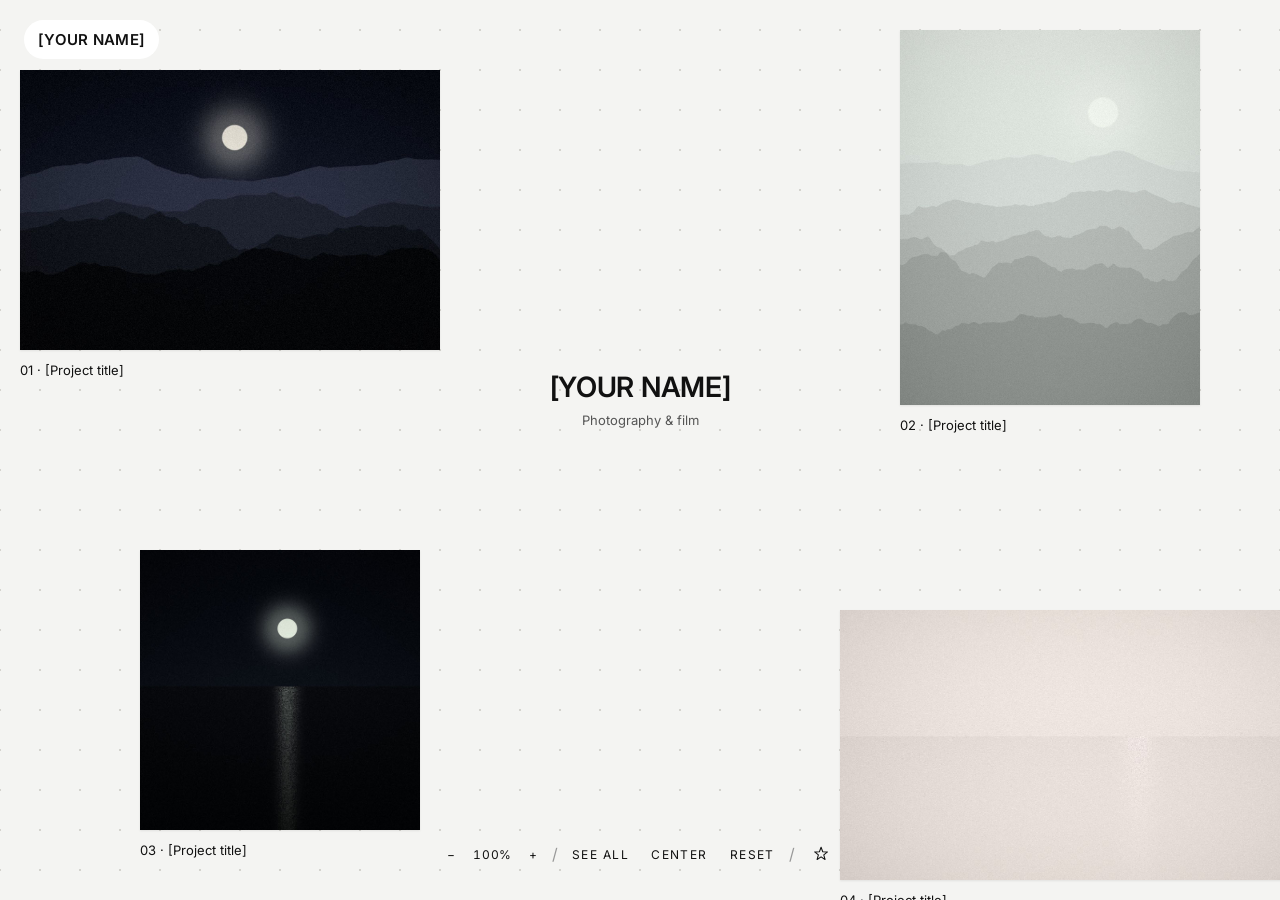
==== index.html @ aa9d9eaa "Open-canvas photography portfolio Pan/zoom canvas gallery with movable, resizable photos, stamp tool" ====
<!doctype html>
<html lang="en">
<head>
<meta charset="utf-8">
<meta name="viewport" content="width=device-width, initial-scale=1, viewport-fit=cover">
<title>Portfolio</title>
<link rel="preconnect" href="https://fonts.googleapis.com">
<link rel="preconnect" href="https://fonts.gstatic.com" crossorigin>
<link href="https://fonts.googleapis.com/css2?family=Inter:wght@400;500;600&amp;display=swap" rel="stylesheet">
<link rel="stylesheet" href="css/style.css">
</head>
<body class="canvas-page">
<div class="viewport" id="viewport">
  <div class="world" id="world">
    <div class="center-name">
      <span class="center-title" data-site="name"></span>
      <span class="center-sub" data-site="tagline"></span>
    </div>
    <svg class="ink" id="ink" width="5000" height="3600" viewBox="0 0 5000 3600" aria-hidden="true"></svg>
  </div>

  <header class="top">
    <span class="name-pill" data-site="name"></span>
  </header>

  <nav class="toolbar" aria-label="Canvas tools">
    <button type="button" class="t" id="zoomOut" aria-label="Zoom out">−</button>
    <span class="zoom" id="zoomLabel">100%</span>
    <button type="button" class="t" id="zoomIn" aria-label="Zoom in">+</button>
    <span class="sep" aria-hidden="true">/</span>
    <button type="button" class="t" id="seeAll">See all</button>
    <button type="button" class="t" id="center">Center</button>
    <button type="button" class="t" id="reset">Reset</button>
    <span class="sep" aria-hidden="true">/</span>
    <button type="button" class="t icon" id="stamp" aria-pressed="false" title="Stamp: star → sparkle → shine → off" aria-label="Stamp">
      <svg width="18" height="18" viewBox="0 0 24 24" aria-hidden="true"><path id="stampIcon" d="" fill="none" stroke="currentColor" stroke-width="1.4" stroke-linejoin="round"></path></svg>
    </button>
    <button type="button" class="t icon" id="color" hidden title="Stamp color" aria-label="Stamp color"><span class="dot" id="colorDot"></span></button>
    <button type="button" class="t" id="clear" hidden>Clear</button>
  </nav>
</div>

<script src="content.js"></script>
<script src="js/shapes.js"></script>
<script src="js/canvas.js"></script>
</body>
</html>
---- css/style.css ----
/* ---------- Base ---------- */
* { box-sizing: border-box; }
html, body { margin: 0; }
body {
  font-family: Inter, system-ui, -apple-system, sans-serif;
  color: #111;
  background: #E6E5E1;
}
a { color: #111; }
a:hover { color: #555; }
button { font: inherit; }

/* ---------- Canvas page ---------- */
.canvas-page { overflow: hidden; }
.viewport {
  position: fixed; inset: 0;
  overflow: hidden;
  background: #E6E5E1;
  touch-action: none;
  user-select: none; -webkit-user-select: none;
  cursor: default;
}
.world {
  position: absolute; left: 0; top: 0;
  width: 5000px; height: 3600px;
  transform-origin: 0 0;
  background-color: #F4F4F2;
  background-image: radial-gradient(#D4D3CE 1.2px, transparent 1.2px);
  background-size: 40px 40px;
  will-change: transform;
}
.center-name {
  position: absolute; left: 2340px; top: 1720px; width: 320px;
  display: flex; flex-direction: column; align-items: center; gap: 8px;
  text-align: center; pointer-events: none;
}
.center-title { font-size: 28px; font-weight: 600; letter-spacing: -0.01em; }
.center-sub { font-size: 13px; color: #555; }

/* Photos */
.tile {
  position: absolute;
  display: flex; flex-direction: column; gap: 8px;
  text-decoration: none; color: #111;
  cursor: grab;
}
.tile .ph {
  position: relative;
  background: #DDDCD8;
  box-shadow: 0 1px 2px rgba(0,0,0,0.08);
  will-change: transform; backface-visibility: hidden;
  transition: transform .5s cubic-bezier(.22,1,.36,1), box-shadow .5s cubic-bezier(.22,1,.36,1);
}
.tile .ph img {
  display: block; width: 100%; height: auto;
  pointer-events: none; -webkit-user-drag: none; user-select: none;
}
.tile:hover .ph { transform: translateY(-5px); box-shadow: 0 14px 28px rgba(0,0,0,0.16); }
.tile.lifted { cursor: grabbing; }
.tile.lifted .ph { transform: scale(1.04); box-shadow: 0 30px 60px rgba(0,0,0,0.25); transition: transform .15s ease, box-shadow .15s ease; }
.tile.pop .ph { transform: translateY(-14px) scale(1.035); box-shadow: 0 24px 48px rgba(0,0,0,0.22); transition: transform .22s cubic-bezier(.22,1,.36,1), box-shadow .22s cubic-bezier(.22,1,.36,1); }
.tile.nudge .ph { animation: nudge 1.1s cubic-bezier(.34,1.56,.64,1); }
@keyframes nudge { 0% { transform: none; } 30% { transform: translate(14px,-8px); box-shadow: 0 18px 36px rgba(0,0,0,0.18); } 100% { transform: none; } }
.tile.resetting { transition: transform 1.1s cubic-bezier(.25,.8,.25,1), width 1.1s cubic-bezier(.25,.8,.25,1); }
.tile.resizing .ph { transform: none; }

.cap { font-size: 13px; cursor: pointer; align-self: flex-start; padding: 4px 0; }
.cap:hover { text-decoration: underline; text-underline-offset: 3px; }
.tile.resizing .cap::after { content: " · " attr(data-size); color: #555; }

/* Invisible resize corners with faint viewfinder marks */
.grip { position: absolute; width: 44px; height: 44px; z-index: 2; }
.grip[data-c="nw"] { left: -16px; top: -16px; cursor: nwse-resize; }
.grip[data-c="ne"] { right: -16px; top: -16px; cursor: nesw-resize; }
.grip[data-c="sw"] { left: -16px; bottom: -16px; cursor: nesw-resize; }
.grip[data-c="se"] { right: -16px; bottom: -16px; cursor: nwse-resize; }
.grip::after {
  content: ""; position: absolute; width: 8px; height: 8px;
  border: 0 solid #111; opacity: 0;
  transition: opacity .25s ease, transform .25s cubic-bezier(.22,1,.36,1);
}
.grip[data-c="nw"]::after { left: 10px; top: 10px; border-top-width: 1.5px; border-left-width: 1.5px; transform: translate(3px,3px); }
.grip[data-c="ne"]::after { right: 10px; top: 10px; border-top-width: 1.5px; border-right-width: 1.5px; transform: translate(-3px,3px); }
.grip[data-c="sw"]::after { left: 10px; bottom: 10px; border-bottom-width: 1.5px; border-left-width: 1.5px; transform: translate(3px,-3px); }
.grip[data-c="se"]::after { right: 10px; bottom: 10px; border-bottom-width: 1.5px; border-right-width: 1.5px; transform: translate(-3px,-3px); }
.tile:hover .grip::after, .tile.resizing .grip::after { opacity: .25; transform: none; }

/* Stamps */
.ink { position: absolute; left: 0; top: 0; overflow: visible; pointer-events: none; z-index: 1000000; }
.stamp { transform-box: fill-box; transform-origin: center; animation: stampIn .45s cubic-bezier(.22,1,.36,1); }
@keyframes stampIn { 0% { transform: scale(1.8); opacity: 0; } 100% { transform: scale(1); opacity: 1; } }
.viewport.clearing .stamp { opacity: 0; transition: opacity .5s ease; animation: none; }

/* Stamp mode */
.viewport.pen-on .tile:hover .ph { transform: none; box-shadow: 0 1px 2px rgba(0,0,0,0.08); }
.viewport.pen-on .cap:hover { text-decoration: none; }
.viewport.pen-on .grip::after { opacity: 0; }
.viewport.panning, .viewport.panning * { cursor: grabbing !important; }

/* Header + toolbar */
.top {
  position: absolute; top: 0; left: 0; right: 0;
  display: flex; justify-content: space-between; align-items: center;
  padding: 20px 24px; pointer-events: none;
}
.name-pill { font-size: 15px; font-weight: 600; letter-spacing: .02em; background: #fff; padding: 10px 14px; border-radius: 999px; }
.toolbar {
  position: absolute; left: 50%; bottom: max(24px, env(safe-area-inset-bottom));
  transform: translateX(-50%);
  display: flex; align-items: center; gap: 6px; padding: 0 8px;
  white-space: nowrap;
}
.t {
  background: none; border: 0; min-height: 44px; padding: 0 8px;
  color: #111; cursor: pointer;
  font-size: 12px; letter-spacing: .12em; text-transform: uppercase;
}
.t:hover { text-decoration: underline; text-underline-offset: 4px; }
.t.icon { min-width: 40px; display: inline-flex; align-items: center; justify-content: center; padding: 0 4px; }
.t.icon:hover { text-decoration: none; opacity: .7; }
.t[hidden] { display: none; }
.zoom { min-width: 44px; text-align: center; font-size: 12px; letter-spacing: .08em; font-variant-numeric: tabular-nums; }
.sep { color: #999; }
.dot { width: 14px; height: 14px; border-radius: 50%; box-shadow: inset 0 0 0 1px rgba(0,0,0,.25); }

@media (max-width: 640px) {
  .toolbar { gap: 0; }
  .t { padding: 0 6px; letter-spacing: .08em; }
  #seeAll, #center { display: none; }
}

@media (prefers-reduced-motion: reduce) {
  .tile .ph, .tile.resetting { transition: none; }
  .tile.nudge .ph, .stamp { animation: none; }
}

/* ---------- Project page ---------- */
.project-page { background: #FAFAF9; overflow: auto; }
.p-header { display: flex; justify-content: space-between; align-items: center; gap: 16px; padding: 28px 48px 0; }
.p-header a { text-decoration: none; display: inline-flex; align-items: center; gap: 6px; min-height: 44px; font-size: 13px; }
.p-name { font-size: 15px !important; font-weight: 600; letter-spacing: .02em; }
.p-intro { display: grid; grid-template-columns: repeat(12, minmax(0, 1fr)); column-gap: 24px; padding: 96px 48px 80px; }
.p-intro .left { grid-column: 1 / span 6; display: flex; flex-direction: column; gap: 16px; }
.p-intro .right { grid-column: 8 / span 5; display: flex; flex-direction: column; gap: 32px; padding-top: 34px; }
.p-num { font-size: 13px; color: #555; }
.p-title { margin: 0; font-size: 56px; line-height: 1.05; font-weight: 500; letter-spacing: -.02em; }
.p-text { margin: 0; font-size: 17px; line-height: 1.6; }
.p-meta { margin: 0; display: grid; grid-template-columns: repeat(2, minmax(0, 1fr)); gap: 20px 24px; font-size: 13px; }
.p-meta div { display: flex; flex-direction: column; gap: 4px; }
.p-meta dt { color: #555; }
.p-meta dd { margin: 0; }
.p-body { display: flex; flex-direction: column; gap: 24px; padding: 0 48px; }
.p-body img { display: block; width: 100%; height: auto; }
.p-pair { display: grid; grid-template-columns: repeat(2, minmax(0, 1fr)); gap: 24px; align-items: start; }
.p-video { position: relative; aspect-ratio: 16 / 9; background: #111; }
.p-video iframe { position: absolute; inset: 0; width: 100%; height: 100%; border: 0; }
.p-nav { display: flex; justify-content: space-between; gap: 16px; padding: 160px 48px 48px; font-size: 13px; }
.p-nav a { text-decoration: none; min-height: 44px; display: inline-flex; align-items: center; }
@media (max-width: 760px) {
  .p-header, .p-intro, .p-body, .p-nav { padding-left: 20px; padding-right: 20px; }
  .p-intro { grid-template-columns: 1fr; row-gap: 32px; padding-top: 56px; }
  .p-intro .left, .p-intro .right { grid-column: 1 / -1; padding-top: 0; }
  .p-title { font-size: 40px; }
  .p-pair { grid-template-columns: 1fr; }
}
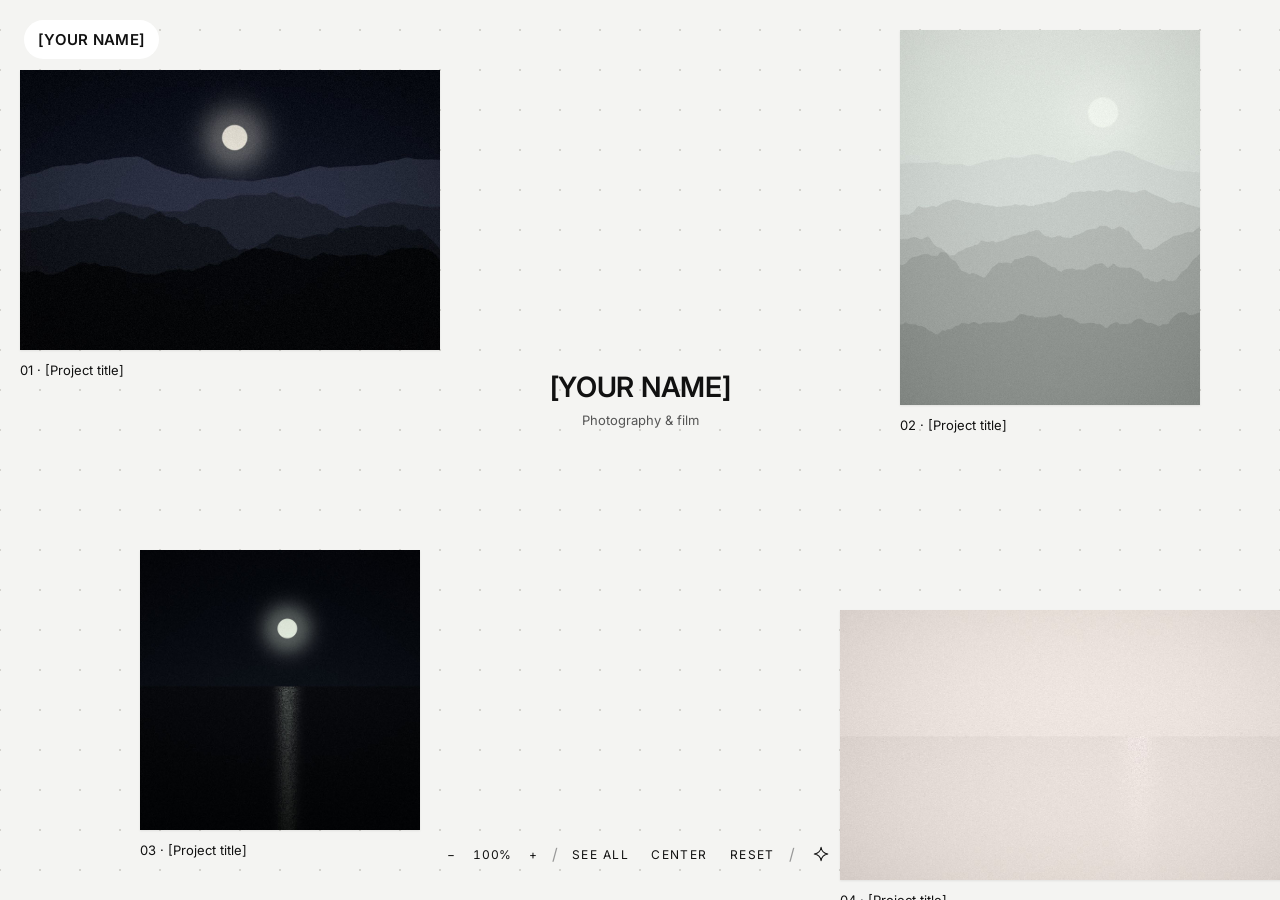
==== commit abbc7510: "Keep only the sparkle stamp Co-Authored-By: Claude Opus 5.5 <noreply@anthropic.com> Claude-Session: " ====
--- a/index.html
+++ b/index.html
@@ -32,7 +32,7 @@
     <button type="button" class="t" id="center">Center</button>
     <button type="button" class="t" id="reset">Reset</button>
     <span class="sep" aria-hidden="true">/</span>
-    <button type="button" class="t icon" id="stamp" aria-pressed="false" title="Stamp: star → sparkle → shine → off" aria-label="Stamp">
+    <button type="button" class="t icon" id="stamp" aria-pressed="false" title="Sparkle stamp" aria-label="Sparkle stamp">
       <svg width="18" height="18" viewBox="0 0 24 24" aria-hidden="true"><path id="stampIcon" d="" fill="none" stroke="currentColor" stroke-width="1.4" stroke-linejoin="round"></path></svg>
     </button>
     <button type="button" class="t icon" id="color" hidden title="Stamp color" aria-label="Stamp color"><span class="dot" id="colorDot"></span></button>
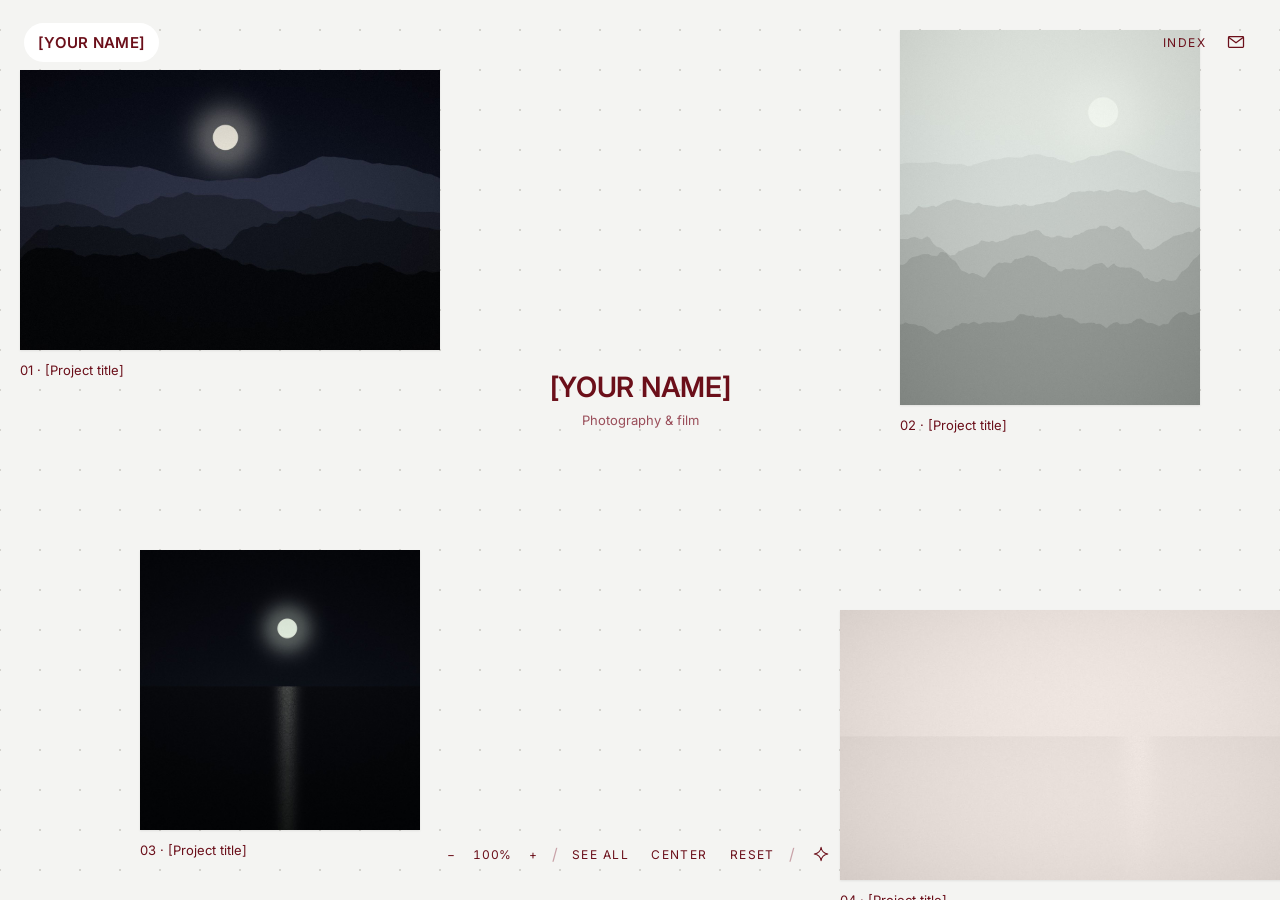
==== commit 67ed778a: "Add index overlay and contact icons Co-Authored-By: Claude Opus 5.5 <noreply@anthropic.com> Claude-S" ====
--- a/index.html
+++ b/index.html
@@ -21,6 +21,15 @@
 
   <header class="top">
     <span class="name-pill" data-site="name"></span>
+    <span class="top-right">
+      <button type="button" class="t" id="openIndex" aria-haspopup="dialog">Index</button>
+      <a class="t icon" id="mail" href="#" aria-label="Email" title="Email">
+        <svg width="20" height="20" viewBox="0 0 24 24" fill="none" stroke="currentColor" stroke-width="1.5" stroke-linejoin="round" aria-hidden="true"><rect x="3" y="5.5" width="18" height="13" rx="1"></rect><path d="M3.5 6.5l8.5 6.5 8.5-6.5"></path></svg>
+      </a>
+      <a class="t icon" id="insta" href="#" target="_blank" rel="noopener" aria-label="Instagram" title="Instagram" hidden>
+        <svg width="20" height="20" viewBox="0 0 24 24" fill="none" stroke="currentColor" stroke-width="1.5" aria-hidden="true"><rect x="3.5" y="3.5" width="17" height="17" rx="4.5"></rect><circle cx="12" cy="12" r="4"></circle><circle cx="17.2" cy="6.8" r="0.9" fill="currentColor" stroke="none"></circle></svg>
+      </a>
+    </span>
   </header>
 
   <nav class="toolbar" aria-label="Canvas tools">
@@ -35,9 +44,17 @@
     <button type="button" class="t icon" id="stamp" aria-pressed="false" title="Sparkle stamp" aria-label="Sparkle stamp">
       <svg width="18" height="18" viewBox="0 0 24 24" aria-hidden="true"><path id="stampIcon" d="" fill="none" stroke="currentColor" stroke-width="1.4" stroke-linejoin="round"></path></svg>
     </button>
-    <button type="button" class="t icon" id="color" hidden title="Stamp color" aria-label="Stamp color"><span class="dot" id="colorDot"></span></button>
     <button type="button" class="t" id="clear" hidden>Clear</button>
   </nav>
+</div>
+
+<div class="index-panel" id="indexPanel" role="dialog" aria-modal="true" aria-label="Index" hidden>
+  <div class="ix-top">
+    <span class="ix-title">Index</span>
+    <button type="button" class="t" id="closeIndex">Close</button>
+  </div>
+  <div class="ix-cols" id="ixCols"></div>
+  <img class="ix-preview" id="ixPreview" alt="" aria-hidden="true">
 </div>
 
 <script src="content.js"></script>
--- a/css/style.css
+++ b/css/style.css
@@ -1,13 +1,14 @@
 /* ---------- Base ---------- */
+:root { --ink: #6B0F1A; --muted: #9A4E5A; }
 * { box-sizing: border-box; }
 html, body { margin: 0; }
 body {
   font-family: Inter, system-ui, -apple-system, sans-serif;
-  color: #111;
+  color: var(--ink);
   background: #E6E5E1;
 }
-a { color: #111; }
-a:hover { color: #555; }
+a { color: var(--ink); }
+a:hover { color: var(--muted); }
 button { font: inherit; }
 
 /* ---------- Canvas page ---------- */
@@ -35,13 +36,13 @@
   text-align: center; pointer-events: none;
 }
 .center-title { font-size: 28px; font-weight: 600; letter-spacing: -0.01em; }
-.center-sub { font-size: 13px; color: #555; }
+.center-sub { font-size: 13px; color: var(--muted); }
 
 /* Photos */
 .tile {
   position: absolute;
   display: flex; flex-direction: column; gap: 8px;
-  text-decoration: none; color: #111;
+  text-decoration: none; color: var(--ink);
   cursor: grab;
 }
 .tile .ph {
@@ -66,7 +67,7 @@
 
 .cap { font-size: 13px; cursor: pointer; align-self: flex-start; padding: 4px 0; }
 .cap:hover { text-decoration: underline; text-underline-offset: 3px; }
-.tile.resizing .cap::after { content: " · " attr(data-size); color: #555; }
+.tile.resizing .cap::after { content: " · " attr(data-size); color: var(--muted); }
 
 /* Invisible resize corners with faint viewfinder marks */
 .grip { position: absolute; width: 44px; height: 44px; z-index: 2; }
@@ -76,7 +77,7 @@
 .grip[data-c="se"] { right: -16px; bottom: -16px; cursor: nwse-resize; }
 .grip::after {
   content: ""; position: absolute; width: 8px; height: 8px;
-  border: 0 solid #111; opacity: 0;
+  border: 0 solid var(--ink); opacity: 0;
   transition: opacity .25s ease, transform .25s cubic-bezier(.22,1,.36,1);
 }
 .grip[data-c="nw"]::after { left: 10px; top: 10px; border-top-width: 1.5px; border-left-width: 1.5px; transform: translate(3px,3px); }
@@ -112,7 +113,7 @@
 }
 .t {
   background: none; border: 0; min-height: 44px; padding: 0 8px;
-  color: #111; cursor: pointer;
+  color: var(--ink); cursor: pointer;
   font-size: 12px; letter-spacing: .12em; text-transform: uppercase;
 }
 .t:hover { text-decoration: underline; text-underline-offset: 4px; }
@@ -120,7 +121,7 @@
 .t.icon:hover { text-decoration: none; opacity: .7; }
 .t[hidden] { display: none; }
 .zoom { min-width: 44px; text-align: center; font-size: 12px; letter-spacing: .08em; font-variant-numeric: tabular-nums; }
-.sep { color: #999; }
+.sep { color: #C9A3A9; }
 .dot { width: 14px; height: 14px; border-radius: 50%; box-shadow: inset 0 0 0 1px rgba(0,0,0,.25); }
 
 @media (max-width: 640px) {
@@ -134,20 +135,83 @@
   .tile.nudge .ph, .stamp { animation: none; }
 }
 
+/* Top-right: index + contact */
+.top-right { display: flex; align-items: center; gap: 2px; pointer-events: auto; }
+.top-right .t.icon { min-width: 40px; min-height: 44px; display: inline-flex; align-items: center; justify-content: center; color: var(--ink); }
+.top-right [hidden] { display: none !important; }
+
+/* Index overlay */
+.index-panel {
+  position: fixed; inset: 0; z-index: 50;
+  background: rgba(244,244,242,0.97);
+  overflow: auto; padding: 24px 24px 80px;
+  opacity: 0; transition: opacity .35s ease;
+}
+.index-panel.open { opacity: 1; }
+.index-panel[hidden] { display: none; }
+.ix-top { display: flex; justify-content: space-between; align-items: center; }
+.ix-title { font-size: 12px; letter-spacing: .12em; text-transform: uppercase; padding-left: 8px; color: var(--ink); }
+.ix-cols { display: grid; grid-template-columns: repeat(auto-fit, minmax(260px, 1fr)); gap: 48px; padding: 72px 8px 0; max-width: 1200px; }
+.ix-col h2 { margin: 0 0 20px; font-size: 12px; font-weight: 500; letter-spacing: .12em; text-transform: uppercase; color: var(--muted); }
+.ix-col ol { list-style: none; margin: 0; padding: 0; display: flex; flex-direction: column; }
+.ix-col a {
+  display: grid; grid-template-columns: 36px 1fr auto; gap: 12px; align-items: baseline;
+  padding: 10px 0; border-top: 1px solid rgba(107,15,26,0.15);
+  text-decoration: none; color: var(--ink); font-size: 20px; letter-spacing: -0.01em;
+}
+.ix-col li:last-child a { border-bottom: 1px solid rgba(107,15,26,0.15); }
+.ix-col a:hover .ix-t { text-decoration: underline; text-underline-offset: 4px; }
+.ix-n, .ix-y { font-size: 12px; letter-spacing: .08em; color: var(--muted); font-variant-numeric: tabular-nums; }
+.ix-preview {
+  position: fixed; left: 0; top: 0; width: 220px; height: auto;
+  pointer-events: none; opacity: 0; transition: opacity .2s ease;
+  box-shadow: 0 14px 28px rgba(0,0,0,0.16); z-index: 51;
+}
+.ix-preview.on { opacity: 1; }
+@media (hover: none) { .ix-preview { display: none; } }
+@media (prefers-reduced-motion: reduce) { .index-panel { transition: none; } }
+
 /* ---------- Project page ---------- */
+.viewer { padding: 8px 48px 0; }
+.stage { position: relative; height: min(78vh, 900px); }
+.slide {
+  position: absolute; inset: 0; margin: auto;
+  max-width: 100%; max-height: 100%;
+  opacity: 0; transition: opacity .6s cubic-bezier(.25,.8,.25,1);
+  pointer-events: none;
+}
+img.slide { width: auto; height: auto; object-fit: contain; user-select: none; -webkit-user-drag: none; }
+.slide.on { opacity: 1; }
+.v-video.slide.on { pointer-events: auto; }
+.v-video { inset: auto; left: 0; right: 0; top: 50%; transform: translateY(-50%); width: 100%; aspect-ratio: 16 / 9; height: auto; max-height: 100%; background: #111; }
+.v-video iframe { position: absolute; inset: 0; width: 100%; height: 100%; border: 0; }
+.zone { position: absolute; top: 0; bottom: 0; width: 50%; background: none; border: 0; padding: 0; z-index: 2; }
+.zone.prev { left: 0; cursor: url(../cursors/arrow-left.svg) 20 20, w-resize; }
+.zone.next { right: 0; cursor: url(../cursors/arrow-right.svg) 20 20, e-resize; }
+.zone[hidden] { display: none; }
+.v-bar { display: flex; justify-content: space-between; align-items: center; gap: 16px; padding-top: 12px; }
+.v-count { font-size: 12px; letter-spacing: .12em; font-variant-numeric: tabular-nums; color: var(--muted); }
+.v-btns { display: flex; gap: 4px; }
+.v-btns .t[hidden] { display: none; }
+@media (prefers-reduced-motion: reduce) { .slide { transition: none; } }
+
 .project-page { background: #FAFAF9; overflow: auto; }
 .p-header { display: flex; justify-content: space-between; align-items: center; gap: 16px; padding: 28px 48px 0; }
 .p-header a { text-decoration: none; display: inline-flex; align-items: center; gap: 6px; min-height: 44px; font-size: 13px; }
 .p-name { font-size: 15px !important; font-weight: 600; letter-spacing: .02em; }
-.p-intro { display: grid; grid-template-columns: repeat(12, minmax(0, 1fr)); column-gap: 24px; padding: 96px 48px 80px; }
+.p-intro { display: grid; grid-template-columns: repeat(12, minmax(0, 1fr)); column-gap: 24px; padding: 72px 48px 48px; }
 .p-intro .left { grid-column: 1 / span 6; display: flex; flex-direction: column; gap: 16px; }
 .p-intro .right { grid-column: 8 / span 5; display: flex; flex-direction: column; gap: 32px; padding-top: 34px; }
-.p-num { font-size: 13px; color: #555; }
+.p-num { font-size: 13px; color: var(--muted); }
+.p-siblings { grid-column: 1 / -1; display: flex; flex-wrap: wrap; gap: 4px 20px; padding-top: 40px; font-size: 12px; letter-spacing: .08em; text-transform: uppercase; }
+.p-siblings a { text-decoration: none; color: var(--muted); min-height: 32px; display: inline-flex; align-items: center; }
+.p-siblings a:hover, .p-siblings a[aria-current] { color: var(--ink); text-decoration: underline; text-underline-offset: 4px; }
+.p-siblings[hidden] { display: none; }
 .p-title { margin: 0; font-size: 56px; line-height: 1.05; font-weight: 500; letter-spacing: -.02em; }
 .p-text { margin: 0; font-size: 17px; line-height: 1.6; }
 .p-meta { margin: 0; display: grid; grid-template-columns: repeat(2, minmax(0, 1fr)); gap: 20px 24px; font-size: 13px; }
 .p-meta div { display: flex; flex-direction: column; gap: 4px; }
-.p-meta dt { color: #555; }
+.p-meta dt { color: var(--muted); }
 .p-meta dd { margin: 0; }
 .p-body { display: flex; flex-direction: column; gap: 24px; padding: 0 48px; }
 .p-body img { display: block; width: 100%; height: auto; }
@@ -157,7 +221,8 @@
 .p-nav { display: flex; justify-content: space-between; gap: 16px; padding: 160px 48px 48px; font-size: 13px; }
 .p-nav a { text-decoration: none; min-height: 44px; display: inline-flex; align-items: center; }
 @media (max-width: 760px) {
-  .p-header, .p-intro, .p-body, .p-nav { padding-left: 20px; padding-right: 20px; }
+  .p-header, .p-intro, .p-body, .p-nav, .viewer { padding-left: 20px; padding-right: 20px; }
+  .stage { height: 62vh; }
   .p-intro { grid-template-columns: 1fr; row-gap: 32px; padding-top: 56px; }
   .p-intro .left, .p-intro .right { grid-column: 1 / -1; padding-top: 0; }
   .p-title { font-size: 40px; }
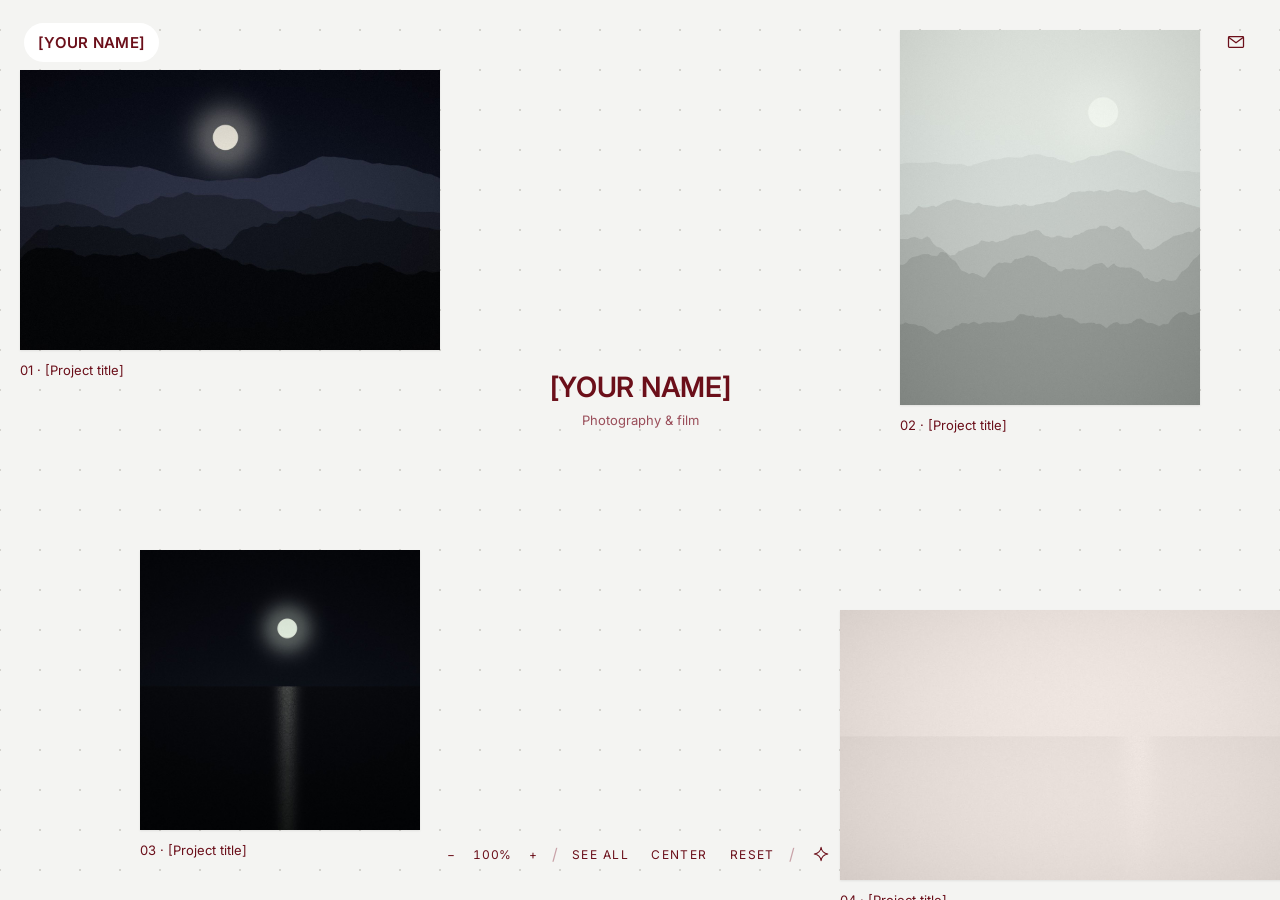
==== commit 94681958: "Remove the index Co-Authored-By: Claude Opus 5.5 <noreply@anthropic.com> Claude-Session: https://cla" ====
--- a/index.html
+++ b/index.html
@@ -22,7 +22,6 @@
   <header class="top">
     <span class="name-pill" data-site="name"></span>
     <span class="top-right">
-      <button type="button" class="t" id="openIndex" aria-haspopup="dialog">Index</button>
       <a class="t icon" id="mail" href="#" aria-label="Email" title="Email">
         <svg width="20" height="20" viewBox="0 0 24 24" fill="none" stroke="currentColor" stroke-width="1.5" stroke-linejoin="round" aria-hidden="true"><rect x="3" y="5.5" width="18" height="13" rx="1"></rect><path d="M3.5 6.5l8.5 6.5 8.5-6.5"></path></svg>
       </a>
@@ -48,15 +47,6 @@
   </nav>
 </div>
 
-<div class="index-panel" id="indexPanel" role="dialog" aria-modal="true" aria-label="Index" hidden>
-  <div class="ix-top">
-    <span class="ix-title">Index</span>
-    <button type="button" class="t" id="closeIndex">Close</button>
-  </div>
-  <div class="ix-cols" id="ixCols"></div>
-  <img class="ix-preview" id="ixPreview" alt="" aria-hidden="true">
-</div>
-
 <script src="content.js"></script>
 <script src="js/shapes.js"></script>
 <script src="js/canvas.js"></script>
--- a/css/style.css
+++ b/css/style.css
@@ -140,37 +140,6 @@
 .top-right .t.icon { min-width: 40px; min-height: 44px; display: inline-flex; align-items: center; justify-content: center; color: var(--ink); }
 .top-right [hidden] { display: none !important; }
 
-/* Index overlay */
-.index-panel {
-  position: fixed; inset: 0; z-index: 50;
-  background: rgba(244,244,242,0.97);
-  overflow: auto; padding: 24px 24px 80px;
-  opacity: 0; transition: opacity .35s ease;
-}
-.index-panel.open { opacity: 1; }
-.index-panel[hidden] { display: none; }
-.ix-top { display: flex; justify-content: space-between; align-items: center; }
-.ix-title { font-size: 12px; letter-spacing: .12em; text-transform: uppercase; padding-left: 8px; color: var(--ink); }
-.ix-cols { display: grid; grid-template-columns: repeat(auto-fit, minmax(260px, 1fr)); gap: 48px; padding: 72px 8px 0; max-width: 1200px; }
-.ix-col h2 { margin: 0 0 20px; font-size: 12px; font-weight: 500; letter-spacing: .12em; text-transform: uppercase; color: var(--muted); }
-.ix-col ol { list-style: none; margin: 0; padding: 0; display: flex; flex-direction: column; }
-.ix-col a {
-  display: grid; grid-template-columns: 36px 1fr auto; gap: 12px; align-items: baseline;
-  padding: 10px 0; border-top: 1px solid rgba(107,15,26,0.15);
-  text-decoration: none; color: var(--ink); font-size: 20px; letter-spacing: -0.01em;
-}
-.ix-col li:last-child a { border-bottom: 1px solid rgba(107,15,26,0.15); }
-.ix-col a:hover .ix-t { text-decoration: underline; text-underline-offset: 4px; }
-.ix-n, .ix-y { font-size: 12px; letter-spacing: .08em; color: var(--muted); font-variant-numeric: tabular-nums; }
-.ix-preview {
-  position: fixed; left: 0; top: 0; width: 220px; height: auto;
-  pointer-events: none; opacity: 0; transition: opacity .2s ease;
-  box-shadow: 0 14px 28px rgba(0,0,0,0.16); z-index: 51;
-}
-.ix-preview.on { opacity: 1; }
-@media (hover: none) { .ix-preview { display: none; } }
-@media (prefers-reduced-motion: reduce) { .index-panel { transition: none; } }
-
 /* ---------- Project page ---------- */
 .viewer { padding: 8px 48px 0; }
 .stage { position: relative; height: min(78vh, 900px); }
